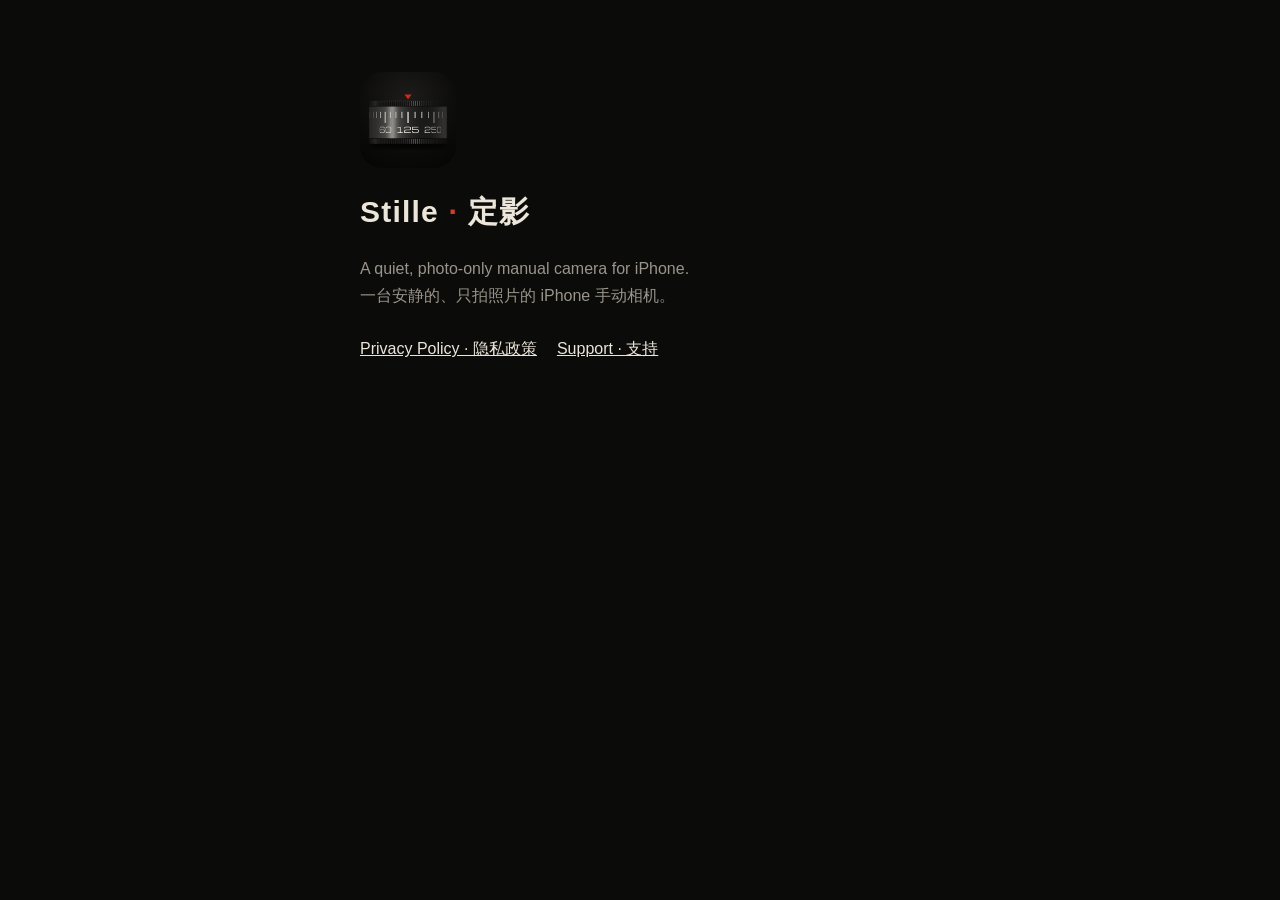
==== index.html @ ecd0c996 "Stille 隐私政策与支持页 Co-Authored-By: Claude Opus 5 (1M context) <noreply@anthropic.com> Claude-Session: h" ====
<!doctype html>
<html lang="zh-Hans">
<head>
<meta charset="utf-8">
<meta name="viewport" content="width=device-width, initial-scale=1">
<title>Stille · 定影</title>
<style>
  :root { --bg:#0b0b0a; --ink:#ece6da; --dim:#9a958b; --accent:#d8392b; }
  body { margin:0; background:var(--bg); color:var(--ink); font:16px/1.7 -apple-system, "PingFang SC", "Helvetica Neue", sans-serif; }
  main { max-width:560px; margin:0 auto; padding:72px 20px; display:grid; gap:18px; }
  img { width:96px; height:96px; border-radius:22px; }
  h1 { margin:0; font-size:30px; letter-spacing:.04em; }
  h1 span { color:var(--accent); }
  p { margin:0; color:var(--dim); }
  nav { display:flex; gap:20px; flex-wrap:wrap; margin-top:8px; }
  a { color:var(--ink); }
</style>
</head>
<body>
<main>
  <img src="icon.png" alt="Stille">
  <h1>Stille <span>·</span> 定影</h1>
  <p>A quiet, photo-only manual camera for iPhone.<br>一台安静的、只拍照片的 iPhone 手动相机。</p>
  <nav><a href="privacy.html">Privacy Policy · 隐私政策</a><a href="support.html">Support · 支持</a></nav>
</main>
</body>
</html>
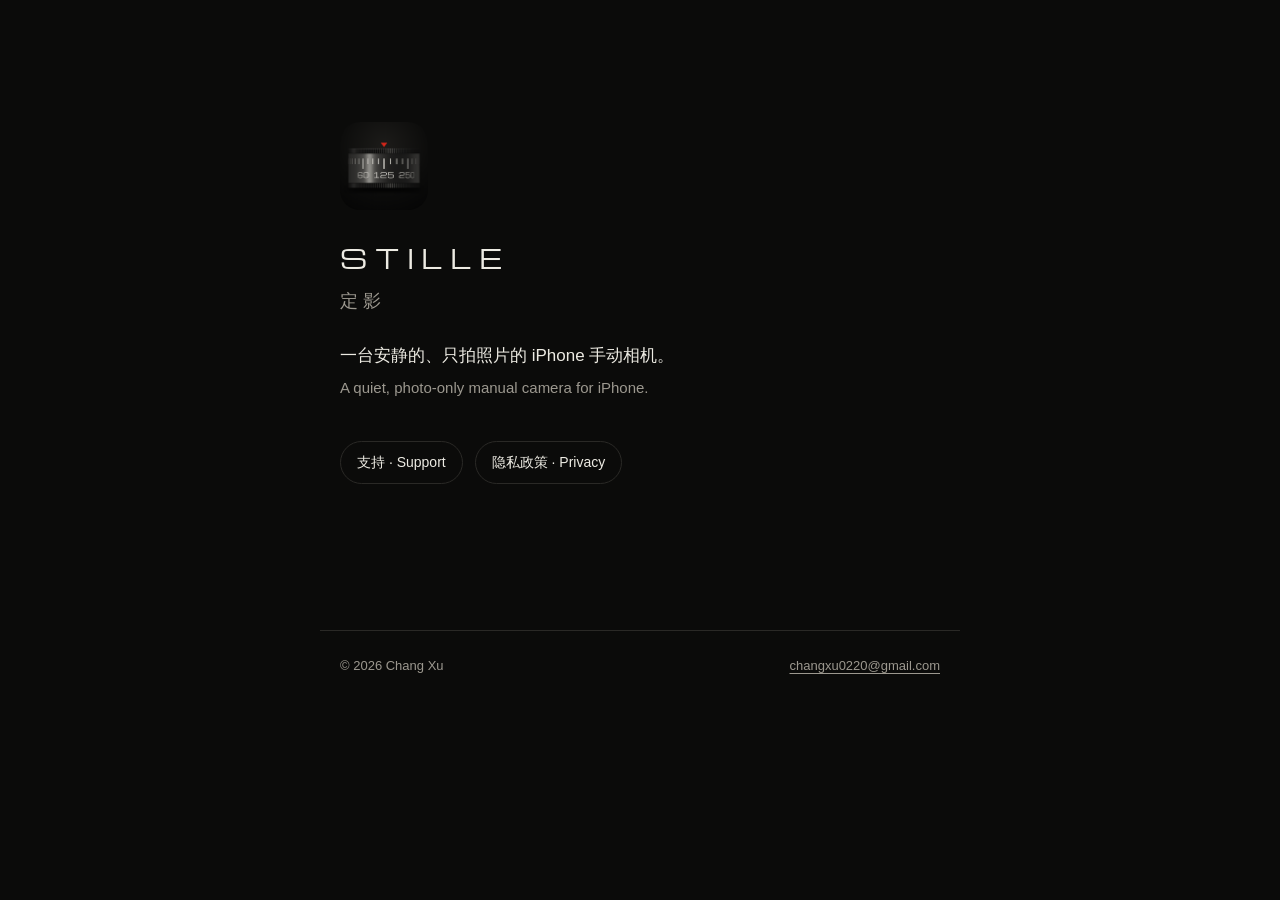
==== commit da507c38: "官网三页统一改版，内容按 1.0 单模式更新 - 共用样式 site.css：颜色和 app 一致，正文用系统字体（不依赖谷歌字体），标志字用 app 同款 Michroma（OFL，附许可文件）；统" ====
--- a/index.html
+++ b/index.html
@@ -4,24 +4,25 @@
 <meta charset="utf-8">
 <meta name="viewport" content="width=device-width, initial-scale=1">
 <title>Stille · 定影</title>
-<style>
-  :root { --bg:#0b0b0a; --ink:#ece6da; --dim:#9a958b; --accent:#d8392b; }
-  body { margin:0; background:var(--bg); color:var(--ink); font:16px/1.7 -apple-system, "PingFang SC", "Helvetica Neue", sans-serif; }
-  main { max-width:560px; margin:0 auto; padding:72px 20px; display:grid; gap:18px; }
-  img { width:96px; height:96px; border-radius:22px; }
-  h1 { margin:0; font-size:30px; letter-spacing:.04em; }
-  h1 span { color:var(--accent); }
-  p { margin:0; color:var(--dim); }
-  nav { display:flex; gap:20px; flex-wrap:wrap; margin-top:8px; }
-  a { color:var(--ink); }
-</style>
+<meta name="description" content="Stille 定影：一台安静的、只拍照片的 iPhone 手动相机。A quiet, photo-only manual camera for iPhone.">
+<link rel="icon" href="icon.png">
+<link rel="apple-touch-icon" href="icon.png">
+<link rel="stylesheet" href="site.css">
 </head>
 <body>
-<main>
-  <img src="icon.png" alt="Stille">
-  <h1>Stille <span>·</span> 定影</h1>
-  <p>A quiet, photo-only manual camera for iPhone.<br>一台安静的、只拍照片的 iPhone 手动相机。</p>
-  <nav><a href="privacy.html">Privacy Policy · 隐私政策</a><a href="support.html">Support · 支持</a></nav>
+<main class="home">
+  <img src="icon.png" alt="Stille 图标">
+  <p class="wordmark">STILLE</p>
+  <p class="cn">定影</p>
+  <p class="tag">一台安静的、只拍照片的 iPhone 手动相机。<span lang="en">A quiet, photo-only manual camera for iPhone.</span></p>
+  <nav class="links">
+    <a href="support.html">支持 · Support</a>
+    <a href="privacy.html">隐私政策 · Privacy</a>
+  </nav>
 </main>
+<footer>
+  <span>© 2026 Chang Xu</span>
+  <a href="mailto:changxu0220@gmail.com">changxu0220@gmail.com</a>
+</footer>
 </body>
 </html>
--- a/site.css
+++ b/site.css
@@ -0,0 +1,104 @@
+/* Stille 官网共用样式。颜色和 app 一致（ProCam/UI/Theme.swift：ink 0.93/0.92/0.89，accent 0.85/0.15/0.12）。
+   版式：单栏，正文最宽 640px；间距只用 8 / 12 / 16 / 24 / 40 / 64 几档。 */
+
+@font-face {
+  font-family: "Michroma";
+  src: url("Michroma-Regular.ttf") format("truetype");
+  font-display: swap;
+}
+
+:root {
+  color-scheme: dark;
+  --bg: #0b0b0a;
+  --surface: #141413;
+  --ink: #edebe3;
+  --dim: #9c988f;
+  --line: #2a2926;
+  --accent: #d9261f;
+  --sans: -apple-system, BlinkMacSystemFont, "PingFang SC", "Hiragino Sans GB", "Microsoft YaHei", "Helvetica Neue", Arial, sans-serif;
+  --mark: "Michroma", "Helvetica Neue", Arial, sans-serif;
+}
+
+* { box-sizing: border-box; }
+html { -webkit-text-size-adjust: 100%; }
+body {
+  margin: 0;
+  background: var(--bg);
+  color: var(--ink);
+  font: 16px/1.75 var(--sans);
+  -webkit-font-smoothing: antialiased;
+}
+a { color: var(--ink); text-decoration-color: var(--dim); text-underline-offset: 3px; }
+a:hover { text-decoration-color: var(--ink); }
+a:focus-visible { outline: 1px solid var(--accent); outline-offset: 3px; }
+
+/* 顶栏 */
+.top {
+  max-width: 640px; margin: 0 auto; padding: 24px 20px 0;
+  display: flex; align-items: center; justify-content: space-between; gap: 16px; flex-wrap: wrap;
+}
+.mark { display: inline-flex; align-items: baseline; gap: 12px; text-decoration: none; }
+.mark b { font: 14px/1 var(--mark); letter-spacing: .32em; font-weight: 400; }
+.mark span { font-size: 14px; color: var(--dim); letter-spacing: .12em; }
+.top nav { display: flex; gap: 16px; font-size: 14px; }
+.top nav a { color: var(--dim); text-decoration: none; }
+.top nav a:hover, .top nav a[aria-current="page"] { color: var(--ink); }
+
+/* 正文 */
+main { max-width: 640px; margin: 0 auto; padding: 40px 20px 64px; }
+.eyebrow { font: 11px/1 var(--mark); letter-spacing: .28em; color: var(--dim); margin: 0 0 12px; }
+h1 { font-size: 28px; line-height: 1.3; font-weight: 600; margin: 0 0 8px; letter-spacing: .02em; }
+.meta { color: var(--dim); font-size: 14px; margin: 0; }
+.lead { font-size: 17px; margin: 24px 0 0; }
+h2 {
+  font-size: 13px; font-weight: 500; color: var(--dim); letter-spacing: .12em;
+  margin: 40px 0 12px; padding-top: 24px; border-top: 1px solid var(--line);
+}
+h2::before { content: ""; display: inline-block; width: 6px; height: 6px; background: var(--accent); border-radius: 50%; margin-right: 10px; vertical-align: 2px; }
+p { margin: 12px 0 0; }
+strong { font-weight: 600; }
+
+ul { margin: 12px 0 0; padding: 0; list-style: none; }
+li { position: relative; padding-left: 18px; margin: 8px 0 0; }
+li::before { content: ""; position: absolute; left: 0; top: .78em; width: 8px; height: 1px; background: var(--dim); }
+
+/* 常见问题：一问一答 */
+.qa { margin-top: 24px; }
+.qa h3 { font-size: 16px; font-weight: 600; margin: 0; line-height: 1.6; }
+.qa p { margin-top: 8px; color: #d9d6ce; }
+
+/* 联系方式 */
+.contact { background: var(--surface); border-radius: 8px; padding: 16px 20px; margin-top: 16px; }
+.contact p { margin: 0; }
+.contact p + p { margin-top: 8px; }
+.contact .k { color: var(--dim); font-size: 14px; margin-right: 12px; }
+
+/* 英文部分 */
+.lang-split { margin-top: 64px; padding-top: 40px; border-top: 1px solid var(--line); }
+
+/* 页脚 */
+footer {
+  max-width: 640px; margin: 0 auto; padding: 24px 20px 48px;
+  border-top: 1px solid var(--line); color: var(--dim); font-size: 13px;
+  display: flex; justify-content: space-between; gap: 12px; flex-wrap: wrap;
+}
+footer a { color: var(--dim); }
+
+/* 首页 */
+.home { min-height: 70vh; display: flex; flex-direction: column; justify-content: center; }
+.home img { width: 88px; height: 88px; border-radius: 20px; display: block; }
+.home .wordmark { font: 26px/1.2 var(--mark); letter-spacing: .3em; margin: 32px 0 0; font-weight: 400; }
+.home .cn { font-size: 18px; letter-spacing: .3em; color: var(--dim); margin: 12px 0 0; }
+.home .tag { margin: 24px 0 0; font-size: 17px; }
+.home .tag span { display: block; color: var(--dim); font-size: 15px; margin-top: 4px; }
+.home .links { display: flex; gap: 12px; margin-top: 40px; flex-wrap: wrap; }
+.home .links a {
+  text-decoration: none; font-size: 14px; padding: 8px 16px;
+  border: 1px solid var(--line); border-radius: 999px;
+}
+.home .links a:hover { border-color: var(--dim); }
+
+@media (max-width: 480px) {
+  h1 { font-size: 24px; }
+  .home .wordmark { font-size: 22px; }
+}
